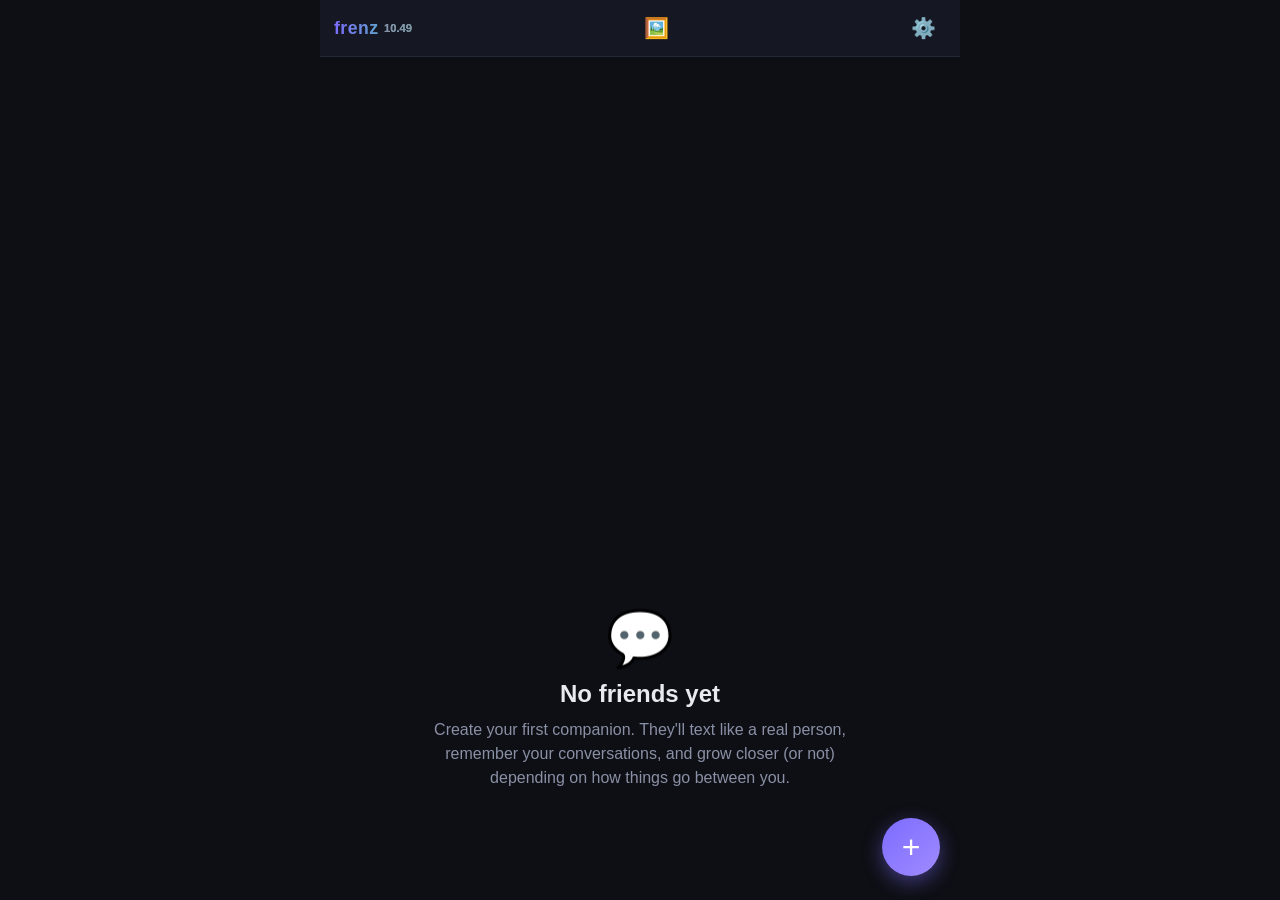
==== index.html @ 810890dd "v10.49 — an undelivered photo is a moment, not a hole deliverBubble returned null on any photo failu" ====
<!DOCTYPE html>
<html lang="en">
<head>
  <meta charset="UTF-8">
  <meta name="viewport" content="width=device-width, initial-scale=1.0, viewport-fit=cover, user-scalable=no">
  <meta name="theme-color" content="#0d0f14">
  <meta name="description" content="frenz — your private companion messenger. Build virtual friends who talk, adapt, and remember.">
  <title>frenz</title>
  <link rel="manifest" href="manifest.webmanifest">
  <link rel="icon" href="icons/icon-192.png">
  <link rel="apple-touch-icon" href="icons/icon-192.png">
  <meta name="apple-mobile-web-app-capable" content="yes">
  <meta name="apple-mobile-web-app-status-bar-style" content="black-translucent">
  <link rel="stylesheet" href="css/style.css">
</head>
<body>
  <div id="app">

    <!-- ============ FRIENDS LIST ============ -->
    <section id="view-friends" class="view">
      <header class="topbar">
        <!-- Bump alongside CACHE in sw.js on every deploy so users can tell
             at a glance whether the update reached their phone. -->
        <h1 class="logo">frenz <span class="app-version">10.49</span></h1>
        <button class="icon-btn" id="btn-photos" title="Reference photos">🖼️</button>
        <button class="icon-btn" id="btn-settings" title="Settings">⚙️</button>
      </header>
      <div id="friends-list" class="friends-list"></div>
      <div id="friends-empty" class="empty-state hidden">
        <div class="empty-art">💬</div>
        <h2>No friends yet</h2>
        <p>Create your first companion. They'll text like a real person, remember your conversations, and grow closer (or not) depending on how things go between you.</p>
      </div>
      <button id="btn-new-friend" class="fab" title="New friend">+</button>
    </section>

    <!-- ============ REFERENCE PHOTOS ============
         One row per friend: the photo that locks her look, and whether her
         face is allowed in frame. Lives on its own screen because setting
         these is a job you do across everyone at once, not something you
         hunt for at the bottom of one persona's edit form. -->
    <section id="view-photos" class="view hidden">
      <header class="topbar">
        <button class="icon-btn" id="btn-photos-back">←</button>
        <h1>Reference photos</h1>
        <span></span>
      </header>
      <div class="form scroll-area">
        <p class="muted small">A reference photo locks a friend's look, so she is the same person in every picture she sends. Without one her appearance is re-imagined from her written description each time and drifts. Whatever is in the photo carries over — outfit, room, lighting — so pick something ordinary and let the conversation set the mood.</p>
        <div id="photos-list" class="photos-list"></div>
        <div id="photos-empty" class="muted small hidden">No friends yet.</div>
      </div>
      <input type="file" id="photos-file" accept="image/*" class="hidden">
    </section>

    <!-- ============ BUILD A REFERENCE ============
         The other way to get a reference: construct one. Dials describe the
         build, a plain-background candidate is rendered from that text
         alone, and approving it locks the picture.

         Why text and not a dial on her normal photos: measured, four
         renders — with a reference riding, the reference owns the body and
         no phrasing moves it. Text only has authority where there is no
         picture yet, which is exactly here. -->
    <section id="view-build" class="view hidden">
      <header class="topbar">
        <button class="icon-btn" id="btn-build-back">←</button>
        <h1 id="bd-title">Build a reference</h1>
        <span></span>
      </header>
      <div class="form scroll-area">
        <p class="muted small">Describe the build you want, render it, and lock the one you like. Once it is locked the <em>picture</em> is what her photos hold — these dials do nothing to a friend who already has a reference, so re-run this and replace it instead.</p>
        <p class="warn small hidden" id="bd-face-note"></p>
        <div id="bd-sliders" class="sliders"></div>
        <p class="muted small" id="bd-preview"></p>
        <label>Hair, skin and colouring
          <textarea id="bd-colouring" rows="3" placeholder="e.g. long dark brown hair worn down, fair skin"></textarea>
          <small>Everything except her body — the dials above own that. Leave it empty and the render picks for you.</small>
        </label>
        <p class="warn small hidden" id="bd-warn"></p>
        <button type="button" class="btn-secondary" id="bd-render">Render a candidate</button>
        <div id="bd-stage" class="bd-stage hidden"><img id="bd-img" alt="candidate reference"></div>
        <div class="row hidden" id="bd-accept">
          <button type="button" class="btn-primary" id="bd-use">Use this one</button>
          <button type="button" class="btn-secondary" id="bd-again">Render another</button>
        </div>
      </div>
    </section>

    <!-- ============ NEW MESSAGE: TEMPLATE GALLERY ============ -->
    <section id="view-gallery" class="view hidden">
      <header class="topbar">
        <button class="icon-btn" id="btn-gallery-back">←</button>
        <h1>New message</h1>
        <span></span>
      </header>
      <div id="template-gallery" class="template-gallery scroll-area"></div>
    </section>

    <!-- ============ NEW MESSAGE: GUIDED BUILDER ============ -->
    <section id="view-builder" class="view hidden">
      <header class="topbar">
        <button class="icon-btn" id="btn-builder-back">←</button>
        <h1>Guided builder</h1>
        <span class="builder-step" id="builder-step"></span>
      </header>
      <div class="builder-bar"><div class="builder-bar-fill" id="builder-bar-fill"></div></div>
      <form id="builder-form" class="form scroll-area">
        <p class="muted small" id="builder-blurb"></p>
        <div id="builder-body"></div>
        <div class="row">
          <button type="button" class="btn-secondary" id="btn-builder-prev">← Back</button>
          <button type="button" class="btn-primary" id="btn-builder-next">Next →</button>
        </div>
        <small class="muted">Every question is skippable — whatever you skip is simply left out of her, never made up. Your answers save as a draft on this device as you type.</small>
        <button type="button" class="btn-danger" id="btn-builder-restart">Start over — clear the draft</button>
      </form>
    </section>

    <!-- ============ NEW MESSAGE: CUSTOMIZE ============ -->
    <section id="view-customize" class="view hidden">
      <header class="topbar">
        <button class="icon-btn" id="btn-customize-back">←</button>
        <h1 id="customize-title">Customize</h1>
        <span></span>
      </header>
      <form id="customize-form" class="form scroll-area">
        <div class="customize-hero">
          <div class="avatar" id="c-avatar">?</div>
          <div class="customize-hook" id="c-hook"></div>
        </div>
        <label>Her name
          <input type="text" id="c-name" required maxlength="40">
        </label>
        <div class="row">
          <label>Her age
            <input type="number" id="c-age" min="18" max="99">
          </label>
          <label>Your name
            <input type="text" id="c-username" maxlength="40" placeholder="e.g. Jay" required>
          </label>
        </div>
        <label>You are
          <select id="c-usergender">
            <option value="male">A man</option>
            <option value="female">A woman</option>
            <option value="nonbinary">Nonbinary</option>
          </select>
        </label>
        <div id="c-sliders" class="sliders"></div>
        <details class="tune">
          <summary>Fine-tune her details</summary>
          <label>Personality
            <textarea id="c-personality" rows="5"></textarea>
          </label>
          <label>Life &amp; interests
            <textarea id="c-interests" rows="5"></textarea>
          </label>
          <label>Appearance — used only for her photos
            <textarea id="c-appearance" rows="3" placeholder="e.g. curvy redhead, fair freckled skin, tattoos down both legs"></textarea>
            <small>How she looks in the pictures she sends. Her face is never shown either way — this keeps her body, hair and colouring the same person every time instead of a new one per photo.</small>
          </label>
          <label>Texting style
            <textarea id="c-style" rows="4"></textarea>
          </label>
          <label>How you know each other
            <textarea id="c-backstory" rows="3"></textarea>
          </label>
        </details>
        <button type="submit" class="btn-primary" id="btn-start-convo">Start conversation</button>
      </form>
    </section>

    <!-- ============ FRIEND EDITOR ============ -->
    <section id="view-editor" class="view hidden">
      <header class="topbar">
        <button class="icon-btn" id="btn-editor-back">←</button>
        <h1 id="editor-title">New friend</h1>
        <span></span>
      </header>
      <form id="friend-form" class="form scroll-area">
        <label>Name
          <input type="text" id="f-name" required maxlength="40" placeholder="e.g. Maya">
        </label>
        <label>Relationship
          <select id="f-type">
            <option value="friend">Friend</option>
            <option value="close_friend">Close friend</option>
            <option value="romantic">Potential romance</option>
          </select>
        </label>
        <div class="row">
          <label>Age
            <input type="number" id="f-age" min="18" max="99" value="25">
          </label>
          <label>Gender
            <input type="text" id="f-gender" maxlength="30" placeholder="e.g. woman">
          </label>
        </div>
        <label>Personality
          <textarea id="f-personality" rows="3" placeholder="Warm but sarcastic, fiercely loyal, a bit of an overthinker, loves to tease..."></textarea>
        </label>
        <label>Core traits — the binding short list
          <textarea id="f-plist" rows="2" placeholder="warm, sarcastic, loyal, teases when nervous, deflects compliments..."></textarea>
          <small>The strongest signal she follows on every single reply. When you change her personality, change this to match — an old trait list here will overrule your edits. Leave empty to let the personality text lead.</small>
        </label>
        <label>Interests &amp; life
          <textarea id="f-interests" rows="3" placeholder="Nurse who works nights, plays indie games, obsessed with houseplants, training for a half-marathon..."></textarea>
        </label>
        <label>Texting style
          <textarea id="f-style" rows="2" placeholder="lowercase, quick short texts, lots of 'lol', rarely uses emoji..."></textarea>
        </label>
        <label>Appearance — used only for her photos
          <textarea id="f-appearance" rows="2" placeholder="curvy redhead, fair freckled skin, tattoos down both legs..."></textarea>
          <small>How she looks in the pictures she sends — describe her neck-down (build, hair, body markers). To lock her exact look across photos, upload a reference photo — here, or from the 🖼️ button on the friends list. Once one is locked it replaces this text as the authority on her body.</small>
        </label>
        <label>How freely she sends photos
          <select id="f-candor">
            <option value="guarded">Guarded — rare, deliberate, never because he pushed</option>
            <option value="open">Open — without ceremony, as casually as she says things</option>
          </select>
          <small>This is her own caution, not a safety limit — some characters have a real reason to be careful about what exists of them, and some simply do not. Guarded also makes photos RARE, so a character who should be sending them and isn't is usually set to the wrong one here.</small>
        </label>
        <label>Her face in photos
          <select id="f-photoface">
            <option value="hidden">Kept out of frame (default)</option>
            <option value="shown">Can be shown — needs a locked reference</option>
          </select>
        </label>
        <label>Reference photo
          <div class="row">
            <button type="button" class="btn-secondary" id="btn-ref-pick">Choose photo</button>
            <button type="button" class="btn-secondary hidden" id="btn-ref-clear">Clear</button>
          </div>
          <input type="file" id="f-ref-file" accept="image/*" class="hidden">
          <img id="f-ref-preview" class="img-preview hidden" alt="reference photo">
          <small id="f-refstatus"></small>
          <small>Use a photo that shows her <strong>body</strong>, not just her face — full-length or waist-up, standing square on, neutral pose, simple clothes, plain background, even light. When her face is kept out of frame the pictures show everything below it, so a head-and-shoulders portrait leaves her build to be invented fresh every time. Whatever is in the photo bleeds into her pictures: outfit, background, the lot — so pick something ordinary and let the conversation set the mood, not the photo.</small>
          <small id="f-ref-facewarn" class="hidden">Her face is set to stay out of frame, so this photo should <strong>not show her face</strong> either — cover it with the phone, turn away, or crop it out of shot. A reference with a visible face puts one in her pictures no matter what the framing asks for.</small>
        </label>
        <label>How you met / backstory
          <textarea id="f-backstory" rows="2" placeholder="Met at a mutual friend's party last month, hit it off talking about music..."></textarea>
        </label>
        <label>Your name (what they call you)
          <input type="text" id="f-username" maxlength="40" placeholder="e.g. Jay">
        </label>
        <label>You are
          <select id="f-usergender">
            <option value="male">A man</option>
            <option value="female">A woman</option>
            <option value="nonbinary">Nonbinary</option>
          </select>
        </label>
        <label class="avatar-picker">Avatar color
          <div id="f-colors" class="color-row"></div>
        </label>
        <button type="submit" class="btn-primary" id="btn-save-friend">Create friend</button>
        <button type="button" class="btn-danger hidden" id="btn-delete-friend">Delete friend</button>
      </form>
    </section>

    <!-- ============ CHAT (iMessage-style) ============ -->
    <section id="view-chat" class="view hidden">
      <header class="topbar chat-topbar">
        <button class="icon-btn chat-back" id="btn-chat-back" title="Back">‹</button>
        <div class="chat-title" id="chat-title-wrap">
          <div class="avatar" id="chat-avatar">M</div>
          <div class="chat-title-text">
            <div id="chat-name" class="chat-name">Maya</div>
            <div id="chat-status" class="chat-status">online</div>
          </div>
        </div>
        <button class="icon-btn chat-info" id="btn-chat-edit" title="Details">ⓘ</button>
      </header>
      <div id="chat-messages" class="chat-messages scroll-area"></div>
      <div id="typing" class="typing hidden"><span></span><span></span><span></span></div>
      <form id="composer" class="composer">
        <div class="input-pill">
          <textarea id="composer-input" rows="1" placeholder="Message" autocomplete="off"></textarea>
          <button type="submit" id="btn-send" class="send-btn" title="Send">↑</button>
        </div>
      </form>
    </section>

    <!-- ============ RELATIONSHIP (tap her name in chat) ============ -->
    <section id="view-relationship" class="view hidden">
      <header class="topbar">
        <button class="icon-btn" id="btn-rel-back" title="Back">‹</button>
        <h1 id="rel-title">Relationship</h1>
        <span></span>
      </header>
      <div class="scroll-area rel-body">
        <div class="rel-chart-wrap">
          <svg id="rel-chart" preserveAspectRatio="none"></svg>
        </div>
        <div id="rel-cards" class="rel-cards"></div>
        <p id="rel-empty" class="muted small hidden">No history yet — the graph starts recording from your next conversation.</p>
        <p class="muted small">Lines show where each element has been. The scale zooms to the action, so even small days are visible. Tap a line or a card to focus one element and see exact numbers.</p>
      </div>
    </section>

    <!-- ============ SETTINGS ============ -->
    <section id="view-settings" class="view hidden">
      <header class="topbar">
        <button class="icon-btn" id="btn-settings-back">←</button>
        <h1>Settings</h1>
        <span></span>
      </header>
      <div class="form scroll-area">
        <h3>Provider — Grok</h3>
        <p class="muted small">One model, two routes: paste an xAI key, or an AWS Bedrock key if that's where your credits are. Whichever one is keyed is the one that answers. There is no failover behind it on purpose — a pool used to swap in a weaker model whenever Grok hiccuped, and the only thing you'd notice was that she started writing badly. If Grok can't be reached now, you get a plain error in the corner instead.</p>
        <div id="pool-list" class="pool-list"></div>
        <div class="preset-row">
          <button type="button" class="btn-secondary btn-preset" data-preset="grok">+ Grok (xAI)</button>
          <button type="button" class="btn-secondary btn-preset" data-preset="bedrock">+ Grok (AWS Bedrock)</button>
        </div>

        <div id="entry-editor" class="entry-editor hidden">
          <label>Name
            <input type="text" id="e-label" maxlength="30">
          </label>
          <label>Base URL
            <input type="text" id="e-url" placeholder="https://…/v1">
          </label>
          <label id="e-region-label" class="hidden">AWS region
            <input type="text" id="e-region" placeholder="us-east-1">
            <small>Must match the region your Bedrock API key was created in.</small>
          </label>
          <label id="e-key-label">API key
            <input type="password" id="e-key" placeholder="paste your key">
            <small id="e-keyhint"></small>
          </label>
          <label>Model
            <input type="text" id="e-model" list="e-models" placeholder="pick or type a model id">
            <datalist id="e-models"></datalist>
            <small id="e-modelhint">Fetched live from the provider, so the list is never stale.</small>
          </label>
          <label>Context budget (tokens)
            <input type="number" id="e-ctx" min="2000" step="1000">
            <small>A safety ceiling, not a dial worth moving. Since v7.3 the app decides how much conversation to send (a bounded recent window — older history rides along as her memories and scene summaries, which keeps her writing fresh), so this number no longer changes what a normal message costs or contains. Lowering it below 10k puts her into a stripped-down mode that noticeably flattens her, so don't unless you have to.</small>
          </label>
          <div id="e-image-wrap" class="hidden">
            <label>Image model — lets her send photos (optional)
              <input type="text" id="e-img-model" list="e-img-models" placeholder="grok-imagine-image-quality">
              <datalist id="e-img-models"></datalist>
              <small id="e-imghint">Pick from the list — it's loaded live from your key, so it shows exactly what your account can use. Clear the field to turn photos off.</small>
            </label>
            <label>Image API key — only if photos use a different provider than chat
              <input type="password" id="e-img-key" placeholder="xai-…" autocomplete="off">
              <small>Photos from grok-imagine can only be fetched from xAI, so a setup that chats through Bedrock needs an xAI key here. Chat keeps using this entry's own key and never touches this one. Leave empty when the same key covers both.</small>
            </label>
            <label>Image region
              <input type="text" id="e-img-region" placeholder="us-east-1">
              <small>Image models often live in a different region than your chat model — Nova Canvas is us-east-1 on most accounts. Your API key usually works across regions.</small>
            </label>
            <label class="check-row">
              <input type="checkbox" id="e-photos-only"> Use this provider for photos only — never for chat
              <small>Turn this on when you've added a small prepaid key just for pictures. Your conversations keep running on whichever other provider is enabled, so the image credit is never spent on chat.</small>
            </label>
          </div>
          <div class="row">
            <button type="button" class="btn-secondary" id="btn-test-entry">Test connection</button>
            <button type="button" class="btn-secondary hidden" id="btn-test-image">Test image</button>
            <button type="button" class="btn-danger" id="btn-remove-entry">Remove</button>
          </div>
          <small id="e-test-result" class="muted"></small>
          <img id="e-img-preview" class="img-preview hidden" alt="test image">
        </div>

        <small id="pool-status" class="muted"></small>

        <button class="btn-primary" id="btn-save-settings">Save settings</button>
        <hr>
        <h3>Time</h3>
        <p class="muted small">The app runs on real time — her clock, night looseness, openers, and due-date follow-ups all track it. Skip ahead when you don't want to wait for tonight. Time only moves forward.</p>
        <div class="row">
          <button type="button" class="btn-secondary" id="btn-skip-6h">Skip 6 hours</button>
          <button type="button" class="btn-secondary" id="btn-skip-1d">Skip a day</button>
          <button type="button" class="btn-secondary" id="btn-time-reset">Real time</button>
        </div>
        <small id="time-status" class="muted"></small>
        <hr>
        <h3>Your data</h3>
        <p class="muted">All friends, conversations, and each friend's private impressions of you are saved automatically on this device.</p>
        <div class="row">
          <button class="btn-secondary" id="btn-export">Export backup</button>
          <button class="btn-secondary" id="btn-import">Import backup</button>
        </div>
        <div class="row">
          <button class="btn-secondary" id="btn-archive">Download analysis archive</button>
        </div>
        <p class="muted">The archive is one readable document: full transcripts with reference numbers, each friend's private state changes inline, and automatic quality checks. When a conversation feels off, download this and share it when asking for help — no API usage.</p>
        <input type="file" id="import-file" accept="application/json" class="hidden">
        <button class="btn-danger" id="btn-wipe">Erase all data</button>
        <p class="muted small">frenz is a private, local-first app. Nothing is uploaded anywhere except your messages to the Claude API using your own key.</p>
      </div>
    </section>

  </div>
  <div id="toast" class="toast hidden"></div>

  <!-- Grok is the only provider, so an outage has nowhere to fail over to.
       It gets its own corner badge instead of a toast that scrolls away:
       it stays up until a message actually goes through. Tap it for why. -->
  <button type="button" id="provider-down" class="provider-down hidden" title="Grok is unreachable">
    <span class="pd-code">404</span>
    <span class="pd-text"></span>
  </button>
  <!-- Photo viewer. The app sets user-scalable=no so texting never zooms by
       accident, which also kills native pinch here — so the stage handles
       its own pinch and pan. Tap still dismisses, as it always has. -->
  <div id="photo-viewer" class="photo-viewer hidden">
    <div class="pv-bar">
      <button type="button" class="icon-btn" id="pv-close" title="Close">✕</button>
      <button type="button" class="icon-btn" id="pv-save" title="Save photo">⤓</button>
    </div>
    <div class="pv-stage" id="pv-stage"><img alt="photo"></div>
  </div>
  <!-- Triple-tap anywhere: the app instantly becomes a boring code editor
       (dark IDE, dull utility file, blinking cursor). Triple-tap again to
       come back. Nothing here is interactive on purpose. -->
  <div id="panic-cover" class="panic-cover hidden" aria-hidden="true">
    <div class="pc-tabs"><span class="pc-tab on">utils.js</span><span class="pc-tab">index.js</span><span class="pc-tab">api.test.js</span></div>
    <div class="pc-code">
      <div class="pc-row"><span class="pc-ln">1</span><span><span class="pc-c">/* utils.js — request helpers */</span></span></div>
      <div class="pc-row"><span class="pc-ln">2</span><span><span class="pc-d">const</span> cache = <span class="pc-d">new</span> <span class="pc-t">Map</span>();</span></div>
      <div class="pc-row"><span class="pc-ln">3</span><span></span></div>
      <div class="pc-row"><span class="pc-ln">4</span><span><span class="pc-k">export</span> <span class="pc-d">function</span> <span class="pc-f">debounce</span>(fn, wait = <span class="pc-n">250</span>) {</span></div>
      <div class="pc-row"><span class="pc-ln">5</span><span>  <span class="pc-d">let</span> timer = <span class="pc-d">null</span>;</span></div>
      <div class="pc-row"><span class="pc-ln">6</span><span>  <span class="pc-k">return</span> (...args) =&gt; {</span></div>
      <div class="pc-row"><span class="pc-ln">7</span><span>    <span class="pc-f">clearTimeout</span>(timer);</span></div>
      <div class="pc-row"><span class="pc-ln">8</span><span>    timer = <span class="pc-f">setTimeout</span>(() =&gt; <span class="pc-f">fn</span>(...args), wait);</span></div>
      <div class="pc-row"><span class="pc-ln">9</span><span>  };</span></div>
      <div class="pc-row"><span class="pc-ln">10</span><span>}</span></div>
      <div class="pc-row"><span class="pc-ln">11</span><span></span></div>
      <div class="pc-row"><span class="pc-ln">12</span><span><span class="pc-k">export</span> <span class="pc-d">async function</span> <span class="pc-f">getJSON</span>(url, opts = {}) {</span></div>
      <div class="pc-row"><span class="pc-ln">13</span><span>  <span class="pc-d">const</span> key = url + <span class="pc-t">JSON</span>.<span class="pc-f">stringify</span>(opts);</span></div>
      <div class="pc-row"><span class="pc-ln">14</span><span>  <span class="pc-k">if</span> (cache.<span class="pc-f">has</span>(key)) <span class="pc-k">return</span> cache.<span class="pc-f">get</span>(key);</span></div>
      <div class="pc-row"><span class="pc-ln">15</span><span>  <span class="pc-d">const</span> res = <span class="pc-k">await</span> <span class="pc-f">fetch</span>(url, opts);</span></div>
      <div class="pc-row"><span class="pc-ln">16</span><span>  <span class="pc-k">if</span> (!res.ok) <span class="pc-k">throw</span> <span class="pc-d">new</span> <span class="pc-t">Error</span>(<span class="pc-s">'HTTP '</span> + res.status);</span></div>
      <div class="pc-row"><span class="pc-ln">17</span><span>  <span class="pc-d">const</span> data = <span class="pc-k">await</span> res.<span class="pc-f">json</span>();</span></div>
      <div class="pc-row"><span class="pc-ln">18</span><span>  cache.<span class="pc-f">set</span>(key, data);</span></div>
      <div class="pc-row"><span class="pc-ln">19</span><span>  <span class="pc-k">return</span> data;</span></div>
      <div class="pc-row"><span class="pc-ln">20</span><span>}</span></div>
      <div class="pc-row"><span class="pc-ln">21</span><span></span></div>
      <div class="pc-row"><span class="pc-ln">22</span><span><span class="pc-c">// TODO: retry with backoff on 429/503</span></span></div>
      <div class="pc-row"><span class="pc-ln">23</span><span><span class="pc-k">export</span> <span class="pc-d">function</span> <span class="pc-f">invalidate</span>(prefix) {</span></div>
      <div class="pc-row"><span class="pc-ln">24</span><span>  <span class="pc-k">for</span> (<span class="pc-d">const</span> key <span class="pc-k">of</span> cache.<span class="pc-f">keys</span>()) {</span></div>
      <div class="pc-row"><span class="pc-ln">25</span><span>    <span class="pc-k">if</span> (key.<span class="pc-f">startsWith</span>(prefix)) cache.<span class="pc-f">delete</span>(key);<span class="pc-cursor"></span></span></div>
      <div class="pc-row"><span class="pc-ln">26</span><span>  }</span></div>
      <div class="pc-row"><span class="pc-ln">27</span><span>}</span></div>
    </div>
    <div class="pc-status"><span>main*  JavaScript  UTF-8</span><span>Ln 25, Col 46</span></div>
  </div>

  <script src="js/db.js"></script>
  <script src="js/personas.js"></script>
  <script src="js/api.js"></script>
  <script src="js/app.js"></script>
</body>
</html>
---- css/style.css ----
:root {
  --bg: #0d0f14;
  --bg2: #151823;
  --bg3: #1d2230;
  --text: #e8eaf0;
  --muted: #8a90a5;
  --accent: #7c6cff;
  --accent2: #4dc6a8;
  --danger: #ff5d73;
  --bubble-them: #232a3d;
  --bubble-me: #5a4bd6;
  --radius: 18px;
  --safe-top: env(safe-area-inset-top, 0px);
  --safe-bottom: env(safe-area-inset-bottom, 0px);
}

* { box-sizing: border-box; margin: 0; padding: 0; }
html, body { height: 100%; }
body {
  background: var(--bg);
  color: var(--text);
  font-family: -apple-system, BlinkMacSystemFont, "Segoe UI", Roboto, Helvetica, Arial, sans-serif;
  overscroll-behavior: none;
  -webkit-font-smoothing: antialiased;
}

#app { height: 100dvh; display: flex; flex-direction: column; max-width: 640px; margin: 0 auto; }

.view { display: flex; flex-direction: column; height: 100%; }
.hidden { display: none !important; }

/* ---------- top bar ---------- */
.topbar {
  display: flex; align-items: center; justify-content: space-between;
  padding: calc(10px + var(--safe-top)) 14px 10px;
  background: var(--bg2);
  border-bottom: 1px solid #232838;
  flex-shrink: 0;
}
.topbar h1 { font-size: 1.1rem; font-weight: 600; }
.logo { font-weight: 800; letter-spacing: 0.5px; background: linear-gradient(90deg, var(--accent), var(--accent2)); -webkit-background-clip: text; background-clip: text; color: transparent; font-size: 1.4rem; }
/* The gradient trick above makes h1 text transparent, so the version needs its
   own opaque fill to escape it. */
.app-version { font-size: 0.7rem; font-weight: 600; letter-spacing: 0; color: var(--muted); -webkit-text-fill-color: var(--muted); vertical-align: 2px; }
.icon-btn {
  background: none; border: none; color: var(--text); font-size: 1.25rem;
  cursor: pointer; padding: 6px 10px; border-radius: 10px; min-width: 42px;
}
.icon-btn:active { background: var(--bg3); }

/* ---------- friends list ---------- */
.friends-list { flex: 1; overflow-y: auto; padding: 8px 0 90px; }
.friend-item {
  display: flex; align-items: center; gap: 12px;
  padding: 12px 16px; cursor: pointer;
}
.friend-item:active { background: var(--bg2); }
.friend-meta { flex: 1; min-width: 0; }
.friend-name { font-weight: 600; font-size: 1.02rem; }
.friend-item.has-unread .friend-name { font-weight: 700; }
.friend-item.has-unread .friend-preview { color: var(--text); }
.unread-dot {
  align-self: center; flex: none; min-width: 20px; height: 20px; padding: 0 6px;
  border-radius: 10px; background: var(--ios-blue, #0a84ff); color: #fff;
  font-size: 0.72rem; font-weight: 700; display: flex; align-items: center; justify-content: center;
}
.friend-when { margin-left: auto; color: var(--muted); font-size: 0.72rem; font-weight: 500; }
.friend-name { display: flex; align-items: center; gap: 6px; }
.friend-preview { color: var(--muted); font-size: 0.86rem; white-space: nowrap; overflow: hidden; text-overflow: ellipsis; margin-top: 2px; }
.friend-badge { font-size: 0.68rem; color: var(--accent2); border: 1px solid var(--accent2); padding: 1px 7px; border-radius: 999px; margin-left: 6px; vertical-align: 2px; }
.friend-badge.romantic { color: #ff8fb3; border-color: #ff8fb3; }

.avatar {
  width: 48px; height: 48px; border-radius: 50%; flex-shrink: 0;
  display: flex; align-items: center; justify-content: center;
  font-weight: 700; font-size: 1.2rem; color: #fff;
}
.avatar.small { width: 36px; height: 36px; font-size: 0.95rem; }

.empty-state { flex: 1; display: flex; flex-direction: column; align-items: center; justify-content: center; text-align: center; padding: 30px; gap: 10px; }
.empty-art { font-size: 3.4rem; }
.empty-state p { color: var(--muted); max-width: 420px; line-height: 1.5; }

.fab {
  position: fixed; right: calc(50% - 320px + 20px); bottom: calc(24px + var(--safe-bottom));
  width: 58px; height: 58px; border-radius: 50%;
  background: linear-gradient(135deg, var(--accent), #a08bff);
  color: #fff; font-size: 2rem; border: none; cursor: pointer;
  box-shadow: 0 6px 20px rgba(124, 108, 255, 0.45);
}
@media (max-width: 680px) { .fab { right: 20px; } }

/* ---------- provider pool (settings) ---------- */
.pool-list { display: flex; flex-direction: column; gap: 8px; }
.pool-row {
  display: flex; align-items: center; gap: 10px;
  background: var(--bg2); border: 1px solid #232838; border-radius: 12px;
  padding: 10px 12px;
}
.pool-row.selected { border-color: var(--accent); }
.pool-row input[type="checkbox"] { width: 18px; height: 18px; accent-color: var(--accent); flex-shrink: 0; }
.pool-meta { flex: 1; min-width: 0; }
.pool-name { font-weight: 600; font-size: 0.95rem; }
.pool-sub { color: var(--muted); font-size: 0.78rem; white-space: nowrap; overflow: hidden; text-overflow: ellipsis; margin-top: 1px; }
.pool-actions { display: flex; gap: 2px; flex-shrink: 0; }
.pool-actions .icon-btn { font-size: 0.95rem; padding: 4px 6px; min-width: 30px; }
.preset-row { display: flex; flex-wrap: wrap; gap: 8px; }
.preset-row .btn-secondary { padding: 8px 12px; font-size: 0.85rem; }
.entry-editor {
  display: flex; flex-direction: column; gap: 14px;
  background: var(--bg2); border: 1px solid #2b3247; border-radius: 14px; padding: 14px;
}

/* ---------- template gallery ---------- */
.template-gallery {
  padding: 14px 14px calc(30px + var(--safe-bottom));
  display: grid; grid-template-columns: 1fr; gap: 12px;
}
@media (min-width: 560px) { .template-gallery { grid-template-columns: 1fr 1fr; } }
.template-card {
  background: var(--bg2); border: 1px solid #232838; border-radius: 16px;
  padding: 14px; display: flex; gap: 12px; align-items: flex-start; cursor: pointer;
}
.template-card:active { background: var(--bg3); }
.template-card.blank { border-style: dashed; }
.template-card.blank .avatar { color: var(--muted); }
.tpl-meta { flex: 1; min-width: 0; }
.tpl-name { font-weight: 600; font-size: 1.02rem; }
.tpl-age { color: var(--muted); font-weight: 400; margin-right: 6px; }
.tpl-hook { color: var(--muted); font-size: 0.85rem; line-height: 1.45; margin-top: 3px; }

/* ---------- customize ---------- */
.customize-hero { display: flex; gap: 12px; align-items: center; }
.customize-hook { color: var(--muted); font-size: 0.9rem; line-height: 1.45; flex: 1; }
.sliders { display: flex; flex-direction: column; gap: 14px; }
.slider-row { display: flex; flex-direction: column; gap: 4px; }
.slider-head { display: flex; justify-content: space-between; align-items: baseline; font-size: 0.88rem; color: var(--muted); font-weight: 500; }
.slider-val { color: var(--accent2); font-weight: 700; font-variant-numeric: tabular-nums; }
.slider-row input[type="range"] { width: 100%; accent-color: var(--accent); }
.slider-ends { display: flex; justify-content: space-between; font-size: 0.72rem; color: var(--muted); opacity: 0.7; }
details.tune summary { cursor: pointer; color: var(--accent); font-size: 0.92rem; font-weight: 500; }
details.tune[open] summary { margin-bottom: 4px; }
details.tune label { margin-top: 12px; }

/* ---------- forms ---------- */
.scroll-area { flex: 1; overflow-y: auto; }

/* ---- relationship graph ---- */
.rel-body { padding: 14px; display: flex; flex-direction: column; gap: 12px; }
.rel-chart-wrap { background: var(--bg2); border: 1px solid #232838; border-radius: 16px; padding: 10px 6px 6px; }
#rel-chart { width: 100%; height: 220px; display: block; }
.rel-grid { stroke: #232838; stroke-width: 1; }
.rel-axis { fill: var(--muted); font-size: 11px; }
.rel-line { stroke-width: 2.5; stroke-linejoin: round; stroke-linecap: round; cursor: pointer; transition: opacity 0.15s; }
.rel-line.dim, #rel-chart circle.dim { opacity: 0.18; }
.rel-cards { display: flex; flex-direction: column; gap: 8px; }
.rel-card { background: var(--bg2); border: 1px solid #232838; border-radius: 14px; padding: 12px 14px; cursor: pointer; }
.rel-card.selected { border-color: #2b3247; background: var(--bg3); }
.rel-card-head { display: flex; align-items: center; gap: 8px; font-weight: 600; }
.rel-dot { width: 10px; height: 10px; border-radius: 50%; flex: none; }
.rel-trend { margin-left: auto; font-weight: 500; font-size: 0.85rem; }
.rel-trend.up { color: #2ecc71; }
.rel-trend.down { color: #ff5d73; }
.rel-trend.steady { color: var(--muted); }
.rel-trend.stale { color: #ffb454; }
.rel-card-detail { color: var(--muted); font-size: 0.85rem; margin-top: 6px; }
.rel-meter { height: 4px; background: #232838; border-radius: 2px; margin-top: 10px; overflow: hidden; }
.rel-meter-fill { height: 100%; border-radius: 2px; }
.rel-bars { width: 100%; height: 44px; display: block; margin-top: 8px; }
.rel-bar.up { fill: #2ecc71; }
.rel-bar.down { fill: #ff5d73; }
.rel-bar.zero { fill: #232838; }
.rel-bar-days { display: flex; justify-content: space-between; color: var(--muted); font-size: 0.65rem; margin-top: 2px; }
.chat-title { cursor: pointer; }

.img-preview { max-width: 160px; border-radius: 12px; margin-top: 8px; }

/* Reference photos screen: one card per friend, thumbnail beside the
   controls so the whole set reads at a glance. */
.photos-list { display: flex; flex-direction: column; gap: 14px; }
.photo-row { display: flex; gap: 12px; background: var(--bg3); border: 1px solid #2b3247; border-radius: 14px; padding: 12px; }
.photo-row .thumb { width: 76px; height: 100px; flex: none; border-radius: 10px; object-fit: cover; background: #232838; }
.photo-row .thumb-empty { width: 76px; height: 100px; flex: none; border-radius: 10px; background: #232838; display: flex; align-items: center; justify-content: center; color: var(--muted); font-size: 1.6rem; }
.photo-row .pr-body { flex: 1; min-width: 0; display: flex; flex-direction: column; gap: 8px; }
.photo-row .pr-name { font-weight: 600; display: flex; align-items: center; gap: 8px; }
.photo-row .pr-state { font-size: 0.8rem; color: var(--muted); line-height: 1.4; }
.photo-row .pr-actions { display: flex; gap: 8px; flex-wrap: wrap; }
.photo-row .pr-actions button { flex: none; padding: 8px 12px; font-size: 0.85rem; }
.photo-row select { padding: 8px 10px; font-size: 0.85rem; background: var(--bg2); border: 1px solid #2b3247; color: var(--text); border-radius: 10px; }
/* Build a reference: the candidate sits at the size it will actually be
   judged at — a thumbnail hides exactly the build detail this screen exists
   to decide on. */
.bd-stage { margin: 4px 0; border-radius: 14px; overflow: hidden; background: #232838; border: 1px solid #2b3247; }
.bd-stage img { display: block; width: 100%; height: auto; }
.warn { color: #f0b429; line-height: 1.4; }

.panic-cover { position: fixed; inset: 0; z-index: 100; background: #1e1e1e; color: #d4d4d4; font: 13px/1.6 ui-monospace, SFMono-Regular, Menlo, Consolas, monospace; display: flex; flex-direction: column; user-select: none; cursor: default; }
.pc-tabs { display: flex; background: #252526; border-bottom: 1px solid #171717; flex: none; padding-top: env(safe-area-inset-top); }
.pc-tab { padding: 9px 16px; font-size: 12px; color: #969696; background: #2d2d2d; border-right: 1px solid #171717; }
.pc-tab.on { color: #ffffff; background: #1e1e1e; }
.pc-code { flex: 1; overflow: hidden; padding: 10px 0; white-space: pre; }
.pc-row { display: flex; min-height: 1.6em; }
.pc-ln { width: 44px; text-align: right; padding-right: 14px; color: #5a5a5a; flex: none; }
.pc-k { color: #c586c0; } .pc-d { color: #569cd6; } .pc-s { color: #ce9178; }
.pc-c { color: #6a9955; } .pc-f { color: #dcdcaa; } .pc-n { color: #b5cea8; } .pc-t { color: #4ec9b0; }
.pc-cursor { display: inline-block; width: 2px; height: 1.1em; background: #aeafad; vertical-align: text-bottom; animation: pc-blink 1.1s steps(1) infinite; }
@keyframes pc-blink { 50% { opacity: 0; } }
.pc-status { display: flex; justify-content: space-between; background: #007acc; color: #fff; font-size: 11px; padding: 4px 10px calc(4px + env(safe-area-inset-bottom)); flex: none; }
.photo-viewer { position: fixed; inset: 0; z-index: 60; background: rgba(0,0,0,0.92); display: flex; align-items: center; justify-content: center; }
/* touch-action: none is load-bearing — without it the browser claims the
   gestures and neither pinch nor pan reaches the handlers. */
.photo-viewer .pv-stage { position: absolute; inset: 0; display: flex; align-items: center; justify-content: center; overflow: hidden; touch-action: none; }
.photo-viewer img { max-width: 100%; max-height: 100%; transform-origin: center center; will-change: transform; user-select: none; -webkit-user-drag: none; }
.photo-viewer .pv-bar { position: absolute; top: calc(8px + var(--safe-top, 0px)); right: 8px; z-index: 2; display: flex; gap: 4px; }
.photo-viewer .pv-bar .icon-btn { background: rgba(0,0,0,0.45); border-radius: 50%; width: 40px; height: 40px; font-size: 1.05rem; color: #fff; }
.form { padding: 18px 18px calc(30px + var(--safe-bottom)); display: flex; flex-direction: column; gap: 16px; }
.form label { display: flex; flex-direction: column; gap: 6px; font-size: 0.88rem; color: var(--muted); font-weight: 500; }
.form input, .form textarea, .form select {
  background: var(--bg3); border: 1px solid #2b3247; color: var(--text);
  border-radius: 12px; padding: 12px; font-size: 1rem; font-family: inherit;
  resize: vertical; outline: none; width: 100%;
}
.form input:focus, .form textarea:focus, .form select:focus { border-color: var(--accent); }
.form small { color: var(--muted); font-weight: 400; line-height: 1.45; }
.form .row { display: flex; gap: 12px; }
.form .row > * { flex: 1; }
.form hr { border: none; border-top: 1px solid #232838; margin: 6px 0; }
.form h3 { font-size: 1rem; }
.muted { color: var(--muted); font-size: 0.88rem; line-height: 1.5; }
.muted.small { font-size: 0.78rem; }

/* ---------- guided builder ---------- */
.builder-bar { height: 4px; background: var(--bg3); flex: none; }
.builder-bar-fill { height: 100%; width: 0; background: linear-gradient(90deg, var(--accent), var(--accent2)); transition: width 0.2s; }
.builder-step { color: var(--muted); font-size: 0.78rem; font-weight: 600; white-space: nowrap; }
#builder-body { display: flex; flex-direction: column; gap: 16px; }
.builder-warn { border: 1px solid #ffb454; border-radius: 12px; padding: 10px 12px; color: #ffb454; font-size: 0.82rem; line-height: 1.5; }

.color-row { display: flex; gap: 10px; flex-wrap: wrap; }
.color-dot { width: 34px; height: 34px; border-radius: 50%; cursor: pointer; border: 3px solid transparent; }
.color-dot.selected { border-color: #fff; }

.btn-primary {
  background: linear-gradient(135deg, var(--accent), #a08bff); color: #fff;
  border: none; border-radius: 14px; padding: 14px; font-size: 1.02rem; font-weight: 600; cursor: pointer;
}
.btn-secondary { background: var(--bg3); color: var(--text); border: 1px solid #2b3247; border-radius: 14px; padding: 12px; font-size: 0.95rem; cursor: pointer; }
.btn-danger { background: none; color: var(--danger); border: 1px solid var(--danger); border-radius: 14px; padding: 12px; font-size: 0.95rem; cursor: pointer; }

/* ---------- chat (iMessage, iOS dark) ---------- */
:root {
  --ios-blue: #0A84FF;
  --ios-bubble-them: #26252A;
  --ios-gray-text: #8D8D93;
  --ios-chat-bg: #000;
  --ios-bar: rgba(18, 18, 20, 0.88);
  --ios-hairline: rgba(255, 255, 255, 0.14);
}

#view-chat { background: var(--ios-chat-bg); }

.chat-topbar {
  gap: 4px; align-items: center;
  padding: calc(4px + var(--safe-top)) 4px 6px;
  background: var(--ios-bar);
  backdrop-filter: blur(24px); -webkit-backdrop-filter: blur(24px);
  border-bottom: 0.5px solid var(--ios-hairline);
}
.icon-btn.chat-back { color: var(--ios-blue); font-size: 2.1rem; font-weight: 400; line-height: 1; padding: 0 12px 4px; }
.icon-btn.chat-info { color: var(--ios-blue); font-size: 1.4rem; padding: 4px 14px; }
.chat-title { display: flex; flex-direction: column; align-items: center; gap: 3px; flex: 1; min-width: 0; }
.chat-title .avatar { width: 44px; height: 44px; font-size: 1.1rem; }
.chat-title-text { display: flex; flex-direction: column; align-items: center; gap: 1px; }
.chat-name { font-weight: 500; font-size: 0.72rem; color: #fff; }
.chat-name::after { content: ' ›'; color: var(--ios-gray-text); font-size: 0.9em; }
/* utility friends: no relationship view behind the title, so no chevron */
.chat-name.no-rel::after { content: ''; }
.chat-status { font-size: 0.62rem; color: var(--ios-gray-text); }

.chat-messages {
  flex: 1; overflow-y: auto; background: var(--ios-chat-bg);
  padding: 10px 14px 4px; display: flex; flex-direction: column; gap: 0;
}
.msg {
  position: relative; max-width: 75%; padding: 8px 13px;
  border-radius: 18px; margin-top: 8px;
  font-size: 1.0625rem; line-height: 1.32;
  word-wrap: break-word; white-space: pre-wrap; animation: pop 0.18s ease;
}
.msg.grouped { margin-top: 2px; }
.msg.them { background: var(--ios-bubble-them); color: #fff; align-self: flex-start; }
.msg.me { background: var(--ios-blue); color: #fff; align-self: flex-end; }

/* iMessage bubble tails — only on the last bubble of a group */
.msg.tail.them::before {
  content: ''; position: absolute; bottom: 0; left: -7px;
  width: 20px; height: 20px; background: var(--ios-bubble-them);
  border-bottom-right-radius: 15px;
}
.msg.tail.them::after {
  content: ''; position: absolute; bottom: 0; left: -10px;
  width: 10px; height: 20px; background: var(--ios-chat-bg);
  border-bottom-right-radius: 10px;
}
.msg.tail.me::before {
  content: ''; position: absolute; bottom: 0; right: -7px;
  width: 20px; height: 20px; background: var(--ios-blue);
  border-bottom-left-radius: 15px;
}
.msg.tail.me::after {
  content: ''; position: absolute; bottom: 0; right: -10px;
  width: 10px; height: 20px; background: var(--ios-chat-bg);
  border-bottom-left-radius: 10px;
}

/* long-press delete needs the native iOS text callout out of the way */
.msg { -webkit-touch-callout: none; -webkit-user-select: none; user-select: none; }

/* photo bubbles: the image IS the bubble — no background, no tail blobs */
.msg.photo-msg, .msg.photo-msg.them, .msg.photo-msg.me { padding: 0; background: none; max-width: 72%; }
.msg.photo-msg img { display: block; width: 100%; border-radius: 18px; cursor: pointer; }
.msg.photo-msg.tail::before, .msg.photo-msg.tail::after { content: none; }

.msg.sys { align-self: center; background: none; color: var(--ios-gray-text); font-size: 0.78rem; text-align: center; max-width: 92%; }
.msg-time { align-self: center; color: var(--ios-gray-text); font-size: 0.7rem; font-weight: 500; margin: 14px 0 2px; }
.delivered.read { color: var(--accent2); font-weight: 600; }
.delivered { align-self: flex-end; color: var(--ios-gray-text); font-size: 0.68rem; font-weight: 500; margin: 3px 5px 0; }
.transient-note { font-style: italic; opacity: 0.75; }
@keyframes pop { from { transform: translateY(6px); opacity: 0; } to { transform: none; opacity: 1; } }

/* typing indicator as a received bubble */
.typing {
  position: relative; margin: 8px 0 8px 14px; padding: 12px 15px;
  background: var(--ios-bubble-them); border-radius: 18px;
  width: fit-content; display: flex; gap: 4px; align-items: center; flex-shrink: 0;
}
.typing::before {
  content: ''; position: absolute; bottom: 0; left: -7px;
  width: 20px; height: 20px; background: var(--ios-bubble-them);
  border-bottom-right-radius: 15px;
}
.typing::after {
  content: ''; position: absolute; bottom: 0; left: -10px;
  width: 10px; height: 20px; background: var(--ios-chat-bg);
  border-bottom-right-radius: 10px;
}
.typing span { width: 8px; height: 8px; background: var(--ios-gray-text); border-radius: 50%; animation: blink 1.2s infinite; }
.typing span:nth-child(2) { animation-delay: 0.2s; }
.typing span:nth-child(3) { animation-delay: 0.4s; }
@keyframes blink { 0%, 60%, 100% { opacity: 0.25; } 30% { opacity: 1; } }

/* iOS composer: pill field with the send arrow inside it */
.composer {
  display: flex; align-items: flex-end;
  padding: 6px 12px calc(10px + var(--safe-bottom));
  background: var(--ios-bar);
  backdrop-filter: blur(24px); -webkit-backdrop-filter: blur(24px);
  border-top: 0.5px solid var(--ios-hairline); flex-shrink: 0;
}
.input-pill {
  flex: 1; position: relative; display: flex; align-items: flex-end;
  background: rgba(28, 28, 30, 0.9); border: 1px solid #3A3A3C; border-radius: 20px;
}
.composer textarea {
  flex: 1; background: transparent; border: none; color: #fff;
  padding: 8px 42px 8px 14px; font-size: 1.0625rem; line-height: 1.3; font-family: inherit;
  resize: none; outline: none; max-height: 130px;
}
.composer textarea::placeholder { color: var(--ios-gray-text); }
.send-btn {
  position: absolute; right: 4px; bottom: 4px;
  width: 29px; height: 29px; border-radius: 50%; border: none; cursor: pointer;
  background: var(--ios-blue); color: #fff; font-size: 1.05rem; font-weight: 700;
  display: flex; align-items: center; justify-content: center; padding: 0;
  transform: scale(0); opacity: 0; transition: transform 0.15s ease, opacity 0.15s ease;
}
.send-btn.show { transform: scale(1); opacity: 1; }
.send-btn:disabled { opacity: 0.4; }

/* ---------- toast ---------- */
.toast {
  position: fixed; bottom: calc(24px + var(--safe-bottom)); left: 50%; transform: translateX(-50%);
  background: var(--bg3); color: var(--text); border: 1px solid #2b3247;
  padding: 11px 18px; border-radius: 12px; font-size: 0.9rem; z-index: 99;
  max-width: 90vw; text-align: center; box-shadow: 0 8px 24px rgba(0,0,0,0.5);
}

/* Provider-down badge. One provider means an outage has nowhere to hide, so
   it gets a persistent corner chip rather than a toast that scrolls away. */
.provider-down {
  position: fixed; top: calc(10px + var(--safe-top, 0px)); right: 12px; z-index: 120;
  display: flex; align-items: center; gap: 8px;
  background: var(--bg3); color: var(--text);
  border: 1px solid #5b2330; border-left: 3px solid #e0475f;
  padding: 7px 11px; border-radius: 11px; font: inherit; font-size: 0.78rem;
  max-width: 62vw; text-align: left; cursor: pointer;
  box-shadow: 0 6px 20px rgba(0,0,0,0.5);
  animation: pd-in 0.18s ease-out;
}
.provider-down .pd-code {
  font-weight: 700; font-variant-numeric: tabular-nums; letter-spacing: 0.5px;
  color: #ff6b81; flex: 0 0 auto;
}
.provider-down .pd-text { color: var(--muted); overflow: hidden; text-overflow: ellipsis; white-space: nowrap; }
@keyframes pd-in { from { opacity: 0; transform: translateY(-6px); } to { opacity: 1; transform: none; } }
@media (prefers-reduced-motion: reduce) { .provider-down { animation: none; } }
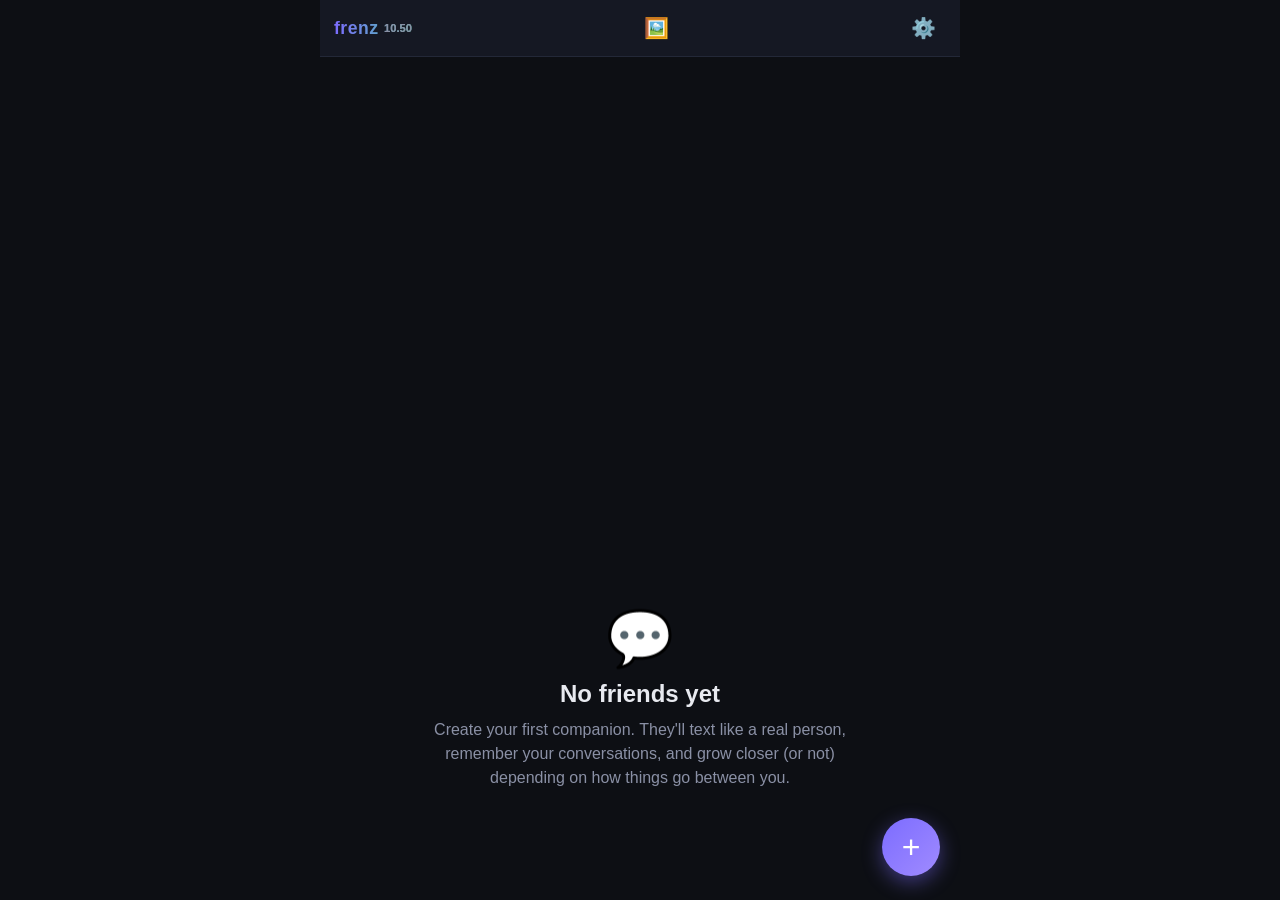
==== commit 34fb5038: "v10.50 — 2k renders: the actual quality ceiling, measured "Make sure this is the best we can do" tur" ====
--- a/index.html
+++ b/index.html
@@ -21,7 +21,7 @@
       <header class="topbar">
         <!-- Bump alongside CACHE in sw.js on every deploy so users can tell
              at a glance whether the update reached their phone. -->
-        <h1 class="logo">frenz <span class="app-version">10.49</span></h1>
+        <h1 class="logo">frenz <span class="app-version">10.50</span></h1>
         <button class="icon-btn" id="btn-photos" title="Reference photos">🖼️</button>
         <button class="icon-btn" id="btn-settings" title="Settings">⚙️</button>
       </header>
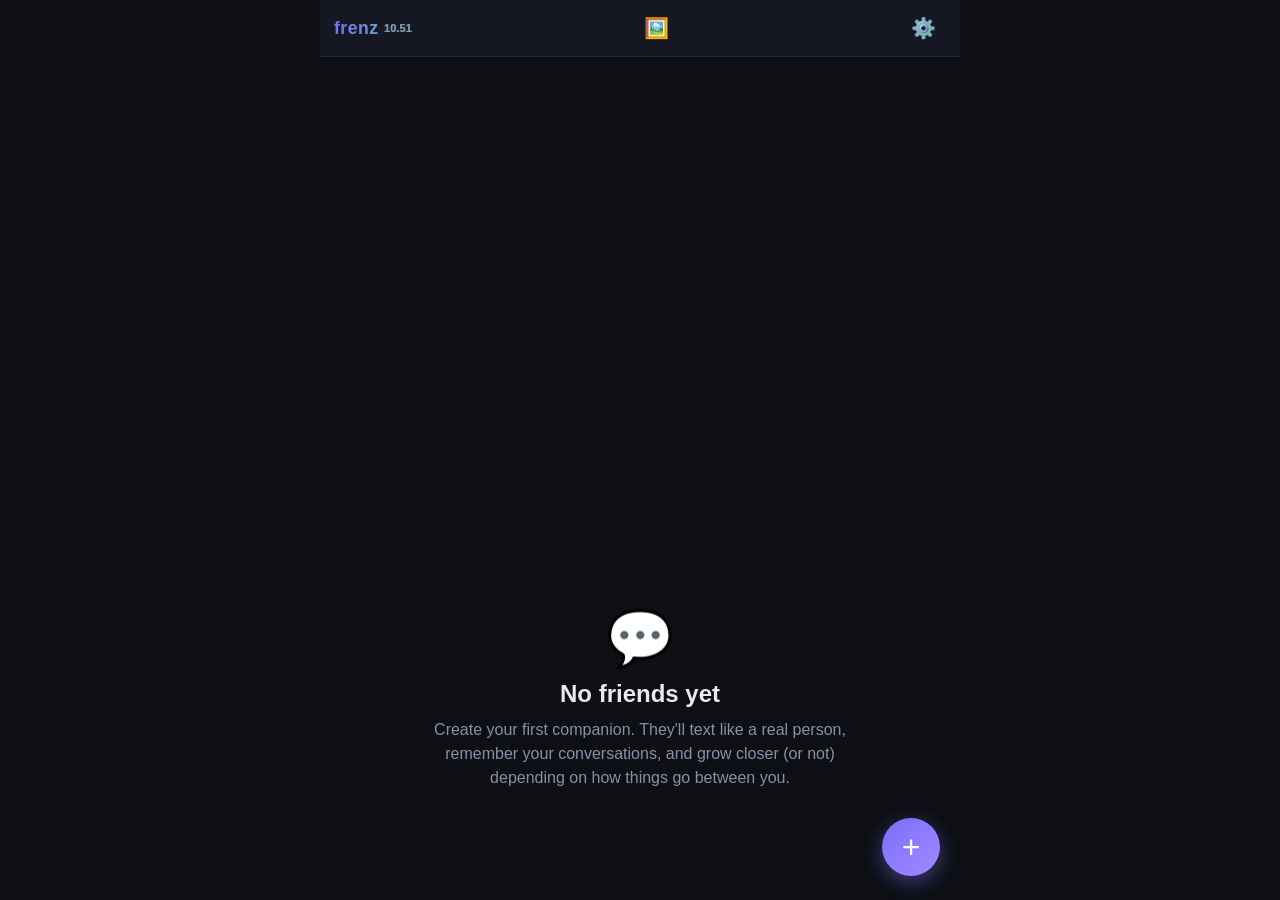
==== commit 73dc7407: "v10.51 — heat reaches the decision, not just the lighting Owner question, and it exposed a real gap:" ====
--- a/index.html
+++ b/index.html
@@ -21,7 +21,7 @@
       <header class="topbar">
         <!-- Bump alongside CACHE in sw.js on every deploy so users can tell
              at a glance whether the update reached their phone. -->
-        <h1 class="logo">frenz <span class="app-version">10.50</span></h1>
+        <h1 class="logo">frenz <span class="app-version">10.51</span></h1>
         <button class="icon-btn" id="btn-photos" title="Reference photos">🖼️</button>
         <button class="icon-btn" id="btn-settings" title="Settings">⚙️</button>
       </header>
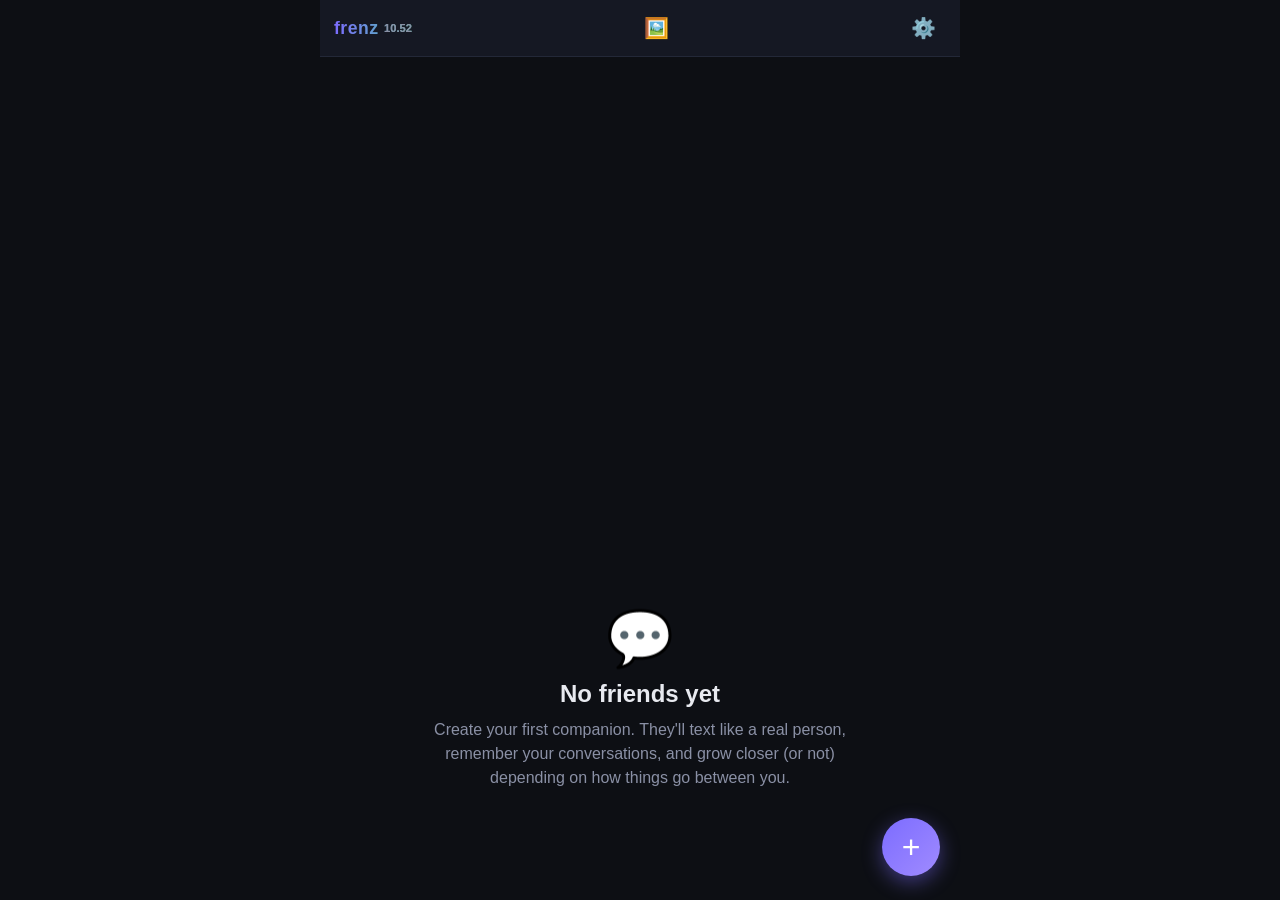
==== commit b8421c30: "v10.52 — the outfit shot stops being a mirror selfie Owner report: "all the photos still show an iPh" ====
--- a/index.html
+++ b/index.html
@@ -21,7 +21,7 @@
       <header class="topbar">
         <!-- Bump alongside CACHE in sw.js on every deploy so users can tell
              at a glance whether the update reached their phone. -->
-        <h1 class="logo">frenz <span class="app-version">10.51</span></h1>
+        <h1 class="logo">frenz <span class="app-version">10.52</span></h1>
         <button class="icon-btn" id="btn-photos" title="Reference photos">🖼️</button>
         <button class="icon-btn" id="btn-settings" title="Settings">⚙️</button>
       </header>
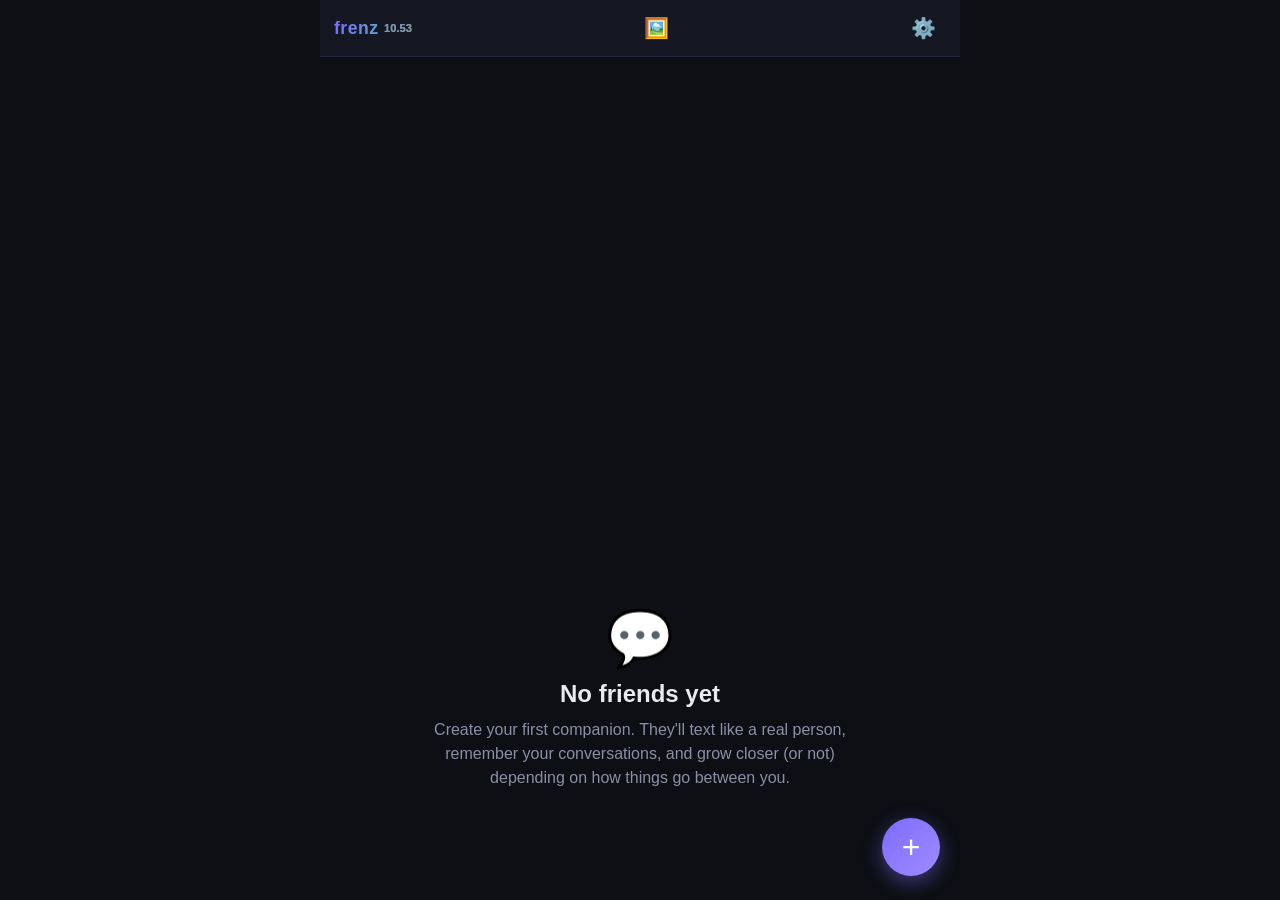
==== commit 32a7f588: "v10.53 — a face in the reference is caught when it is locked, not later Owner report: photoFace set " ====
--- a/index.html
+++ b/index.html
@@ -21,7 +21,7 @@
       <header class="topbar">
         <!-- Bump alongside CACHE in sw.js on every deploy so users can tell
              at a glance whether the update reached their phone. -->
-        <h1 class="logo">frenz <span class="app-version">10.52</span></h1>
+        <h1 class="logo">frenz <span class="app-version">10.53</span></h1>
         <button class="icon-btn" id="btn-photos" title="Reference photos">🖼️</button>
         <button class="icon-btn" id="btn-settings" title="Settings">⚙️</button>
       </header>
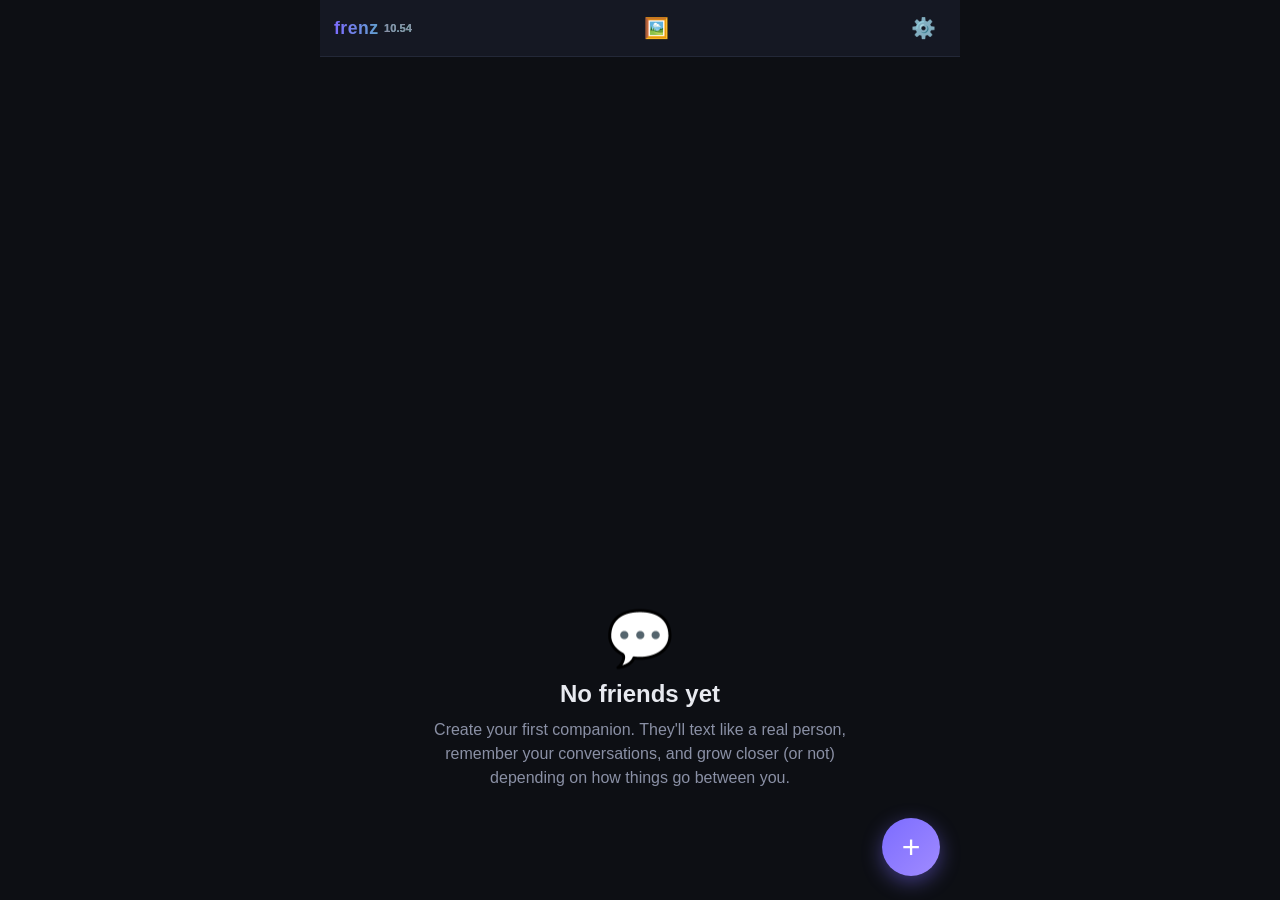
==== commit b28108ce: "v10.54 — hidden means hidden, and the testlook suite lives with the references Owner, correctly: "fa" ====
--- a/index.html
+++ b/index.html
@@ -21,7 +21,7 @@
       <header class="topbar">
         <!-- Bump alongside CACHE in sw.js on every deploy so users can tell
              at a glance whether the update reached their phone. -->
-        <h1 class="logo">frenz <span class="app-version">10.53</span></h1>
+        <h1 class="logo">frenz <span class="app-version">10.54</span></h1>
         <button class="icon-btn" id="btn-photos" title="Reference photos">🖼️</button>
         <button class="icon-btn" id="btn-settings" title="Settings">⚙️</button>
       </header>
@@ -49,6 +49,22 @@
         <p class="muted small">A reference photo locks a friend's look, so she is the same person in every picture she sends. Without one her appearance is re-imagined from her written description each time and drifts. Whatever is in the photo carries over — outfit, room, lighting — so pick something ordinary and let the conversation set the mood.</p>
         <div id="photos-list" class="photos-list"></div>
         <div id="photos-empty" class="muted small hidden">No friends yet.</div>
+
+        <!-- The testlook suite (v10.54): cycle scenes and registers against
+             the REAL pipeline without leaving the page where references are
+             managed. Renders are transient — nothing lands in any thread. -->
+        <div id="tl-suite" class="tl-suite hidden">
+          <h2 id="tl-title">Test her look</h2>
+          <p class="muted small">Runs the exact photo pipeline — same framing, same reference rules — so what you see here is what she would send. Tap a scene to render it; tap again for another take. Nothing is saved or sent to her thread.</p>
+          <div id="tl-scenes" class="tl-chips"></div>
+          <div id="tl-heats" class="tl-chips"></div>
+          <div id="tl-stage" class="bd-stage hidden"><img id="tl-img" alt="test render"></div>
+          <div class="row">
+            <button type="button" class="btn-secondary" id="tl-again">Another take</button>
+            <button type="button" class="btn-secondary" id="tl-close">Close</button>
+          </div>
+          <p class="muted small hidden" id="tl-note"></p>
+        </div>
       </div>
       <input type="file" id="photos-file" accept="image/*" class="hidden">
     </section>
--- a/css/style.css
+++ b/css/style.css
@@ -404,3 +404,10 @@
 .provider-down .pd-text { color: var(--muted); overflow: hidden; text-overflow: ellipsis; white-space: nowrap; }
 @keyframes pd-in { from { opacity: 0; transform: translateY(-6px); } to { opacity: 1; transform: none; } }
 @media (prefers-reduced-motion: reduce) { .provider-down { animation: none; } }
+
+/* Testlook suite (v10.54): chips read as settable state, not buttons. */
+.tl-suite { margin-top: 18px; padding-top: 14px; border-top: 1px solid #2b3247; display: flex; flex-direction: column; gap: 10px; }
+.tl-chips { display: flex; flex-wrap: wrap; gap: 8px; }
+.tl-chip { padding: 8px 14px; border-radius: 999px; background: var(--bg2); border: 1px solid #2b3247; color: var(--text); font-size: 0.85rem; }
+.tl-chip.on { border-color: #6c8cff; background: #232d4d; color: #fff; }
+.tl-chip.off { opacity: 0.4; }
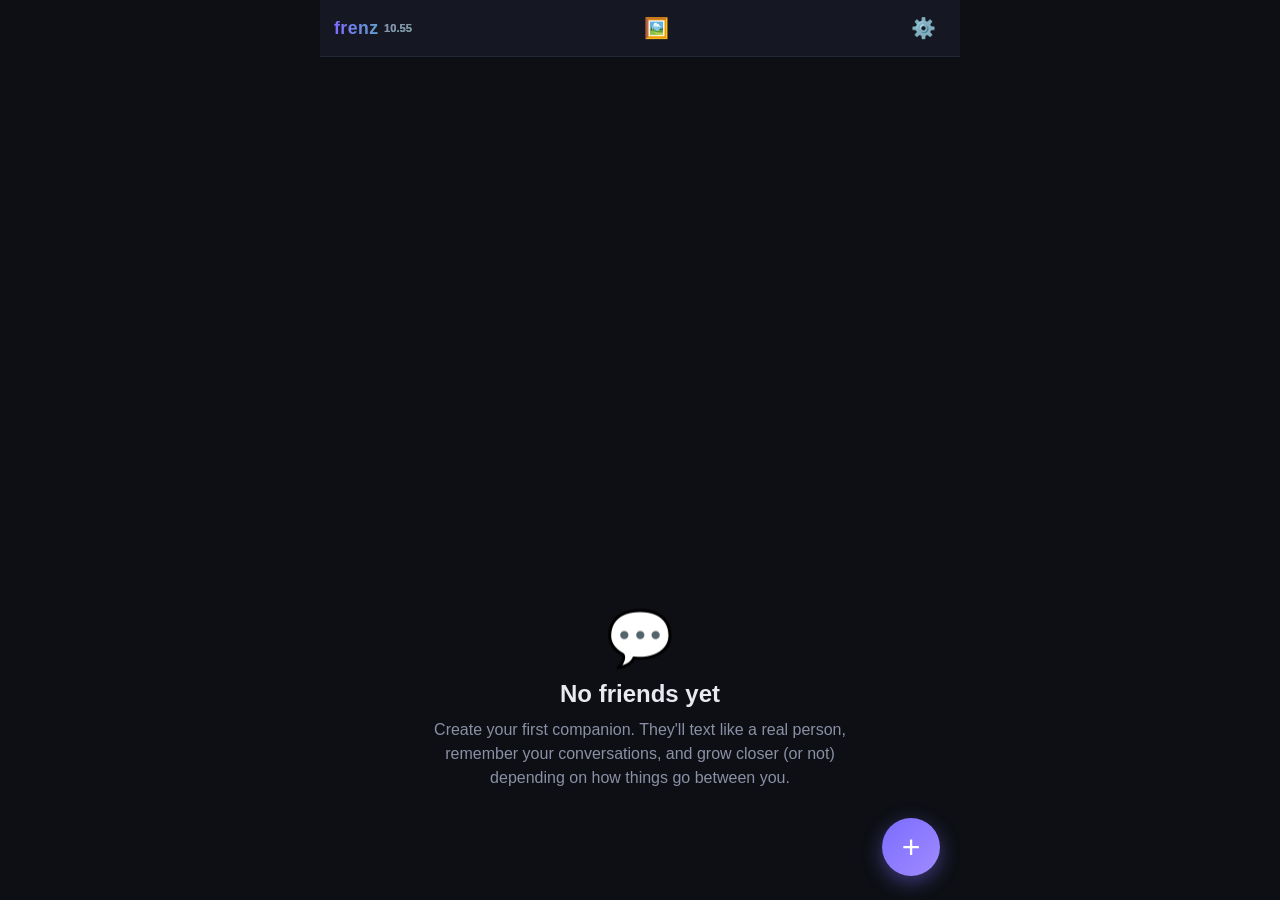
==== commit 919f83fb: "v10.55 — Courtny: twenty years, married to John, texting from the guest bedroom Sixth companion temp" ====
--- a/index.html
+++ b/index.html
@@ -21,7 +21,7 @@
       <header class="topbar">
         <!-- Bump alongside CACHE in sw.js on every deploy so users can tell
              at a glance whether the update reached their phone. -->
-        <h1 class="logo">frenz <span class="app-version">10.54</span></h1>
+        <h1 class="logo">frenz <span class="app-version">10.55</span></h1>
         <button class="icon-btn" id="btn-photos" title="Reference photos">🖼️</button>
         <button class="icon-btn" id="btn-settings" title="Settings">⚙️</button>
       </header>
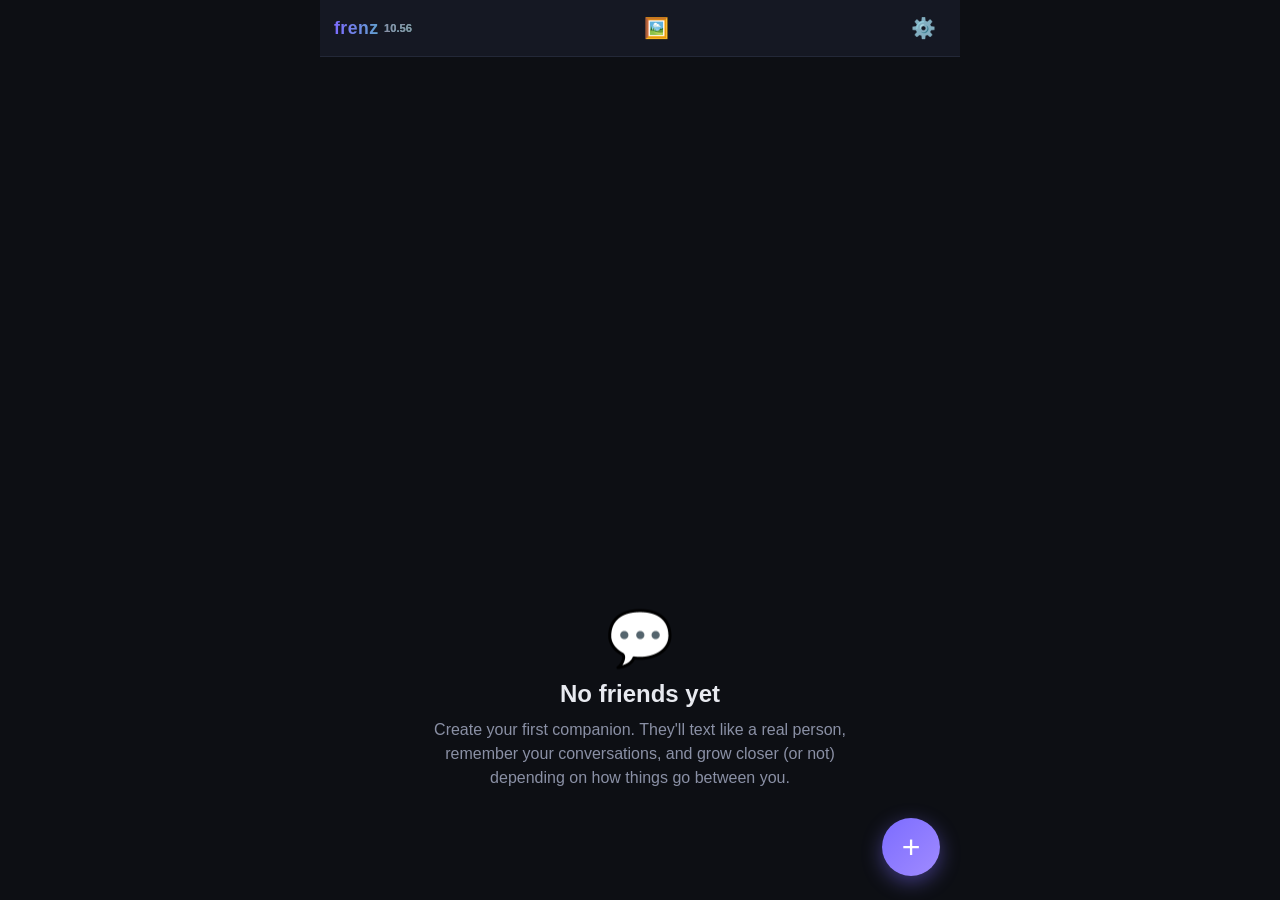
==== commit d5d065a3: "v10.56 — Courtny rev 2: she does not drink, and she has a mouth on her Two corrections from the owne" ====
--- a/index.html
+++ b/index.html
@@ -21,7 +21,7 @@
       <header class="topbar">
         <!-- Bump alongside CACHE in sw.js on every deploy so users can tell
              at a glance whether the update reached their phone. -->
-        <h1 class="logo">frenz <span class="app-version">10.55</span></h1>
+        <h1 class="logo">frenz <span class="app-version">10.56</span></h1>
         <button class="icon-btn" id="btn-photos" title="Reference photos">🖼️</button>
         <button class="icon-btn" id="btn-settings" title="Settings">⚙️</button>
       </header>
